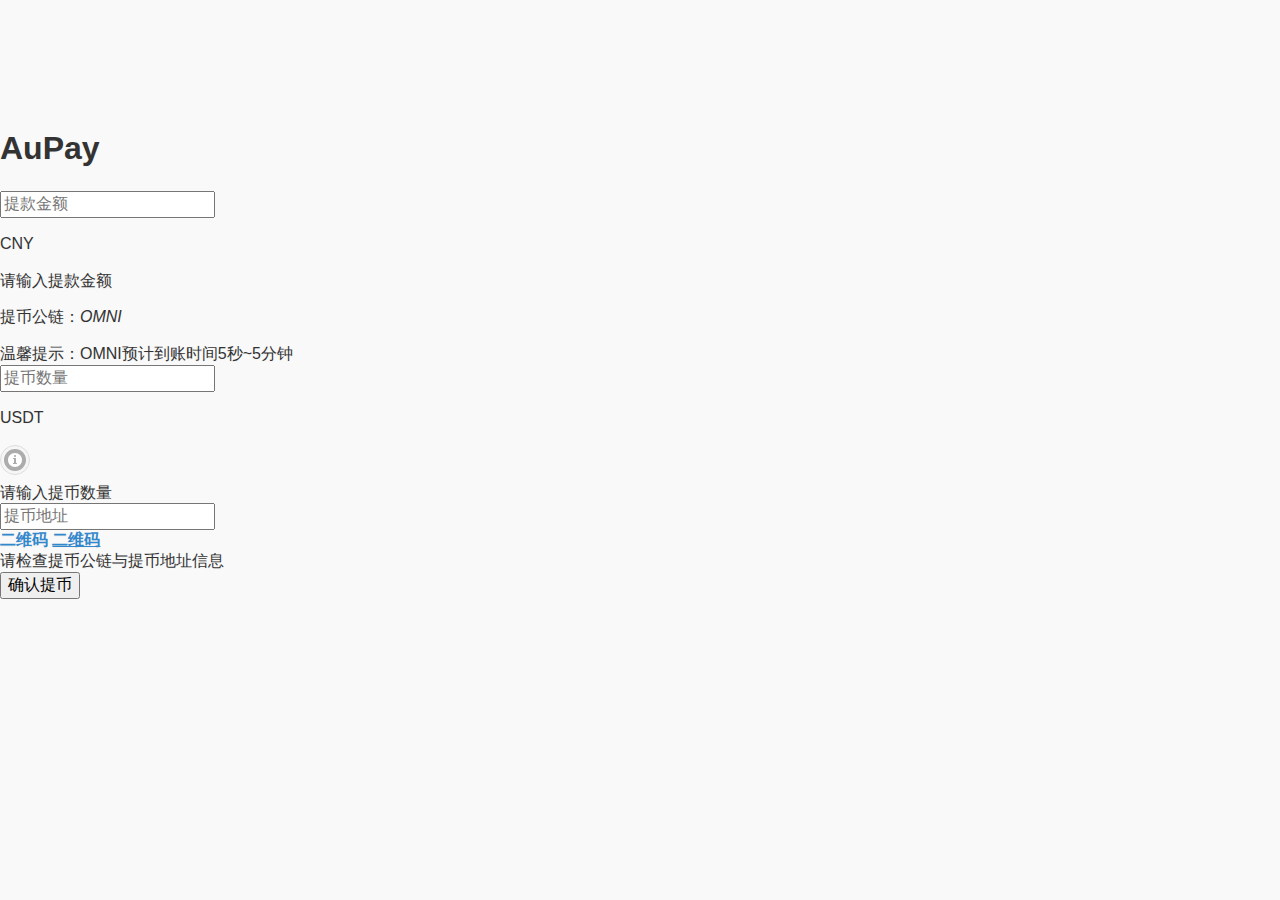
==== drawings.html @ 004e0d5f "提交" ====
<!DOCTYPE html>
<html lang="en">
<head>
  <meta charset="UTF-8">
  <meta name="viewport" content="width=device-width, initial-scale=1.0">
  <meta name="viewport" content="width=device-width,initial-scale=1.0,maximum-scale=1.0,user-scalable=0">
  <title>Document</title>

  <!--  公-->
  <link rel="stylesheet" href="./css/common.css">
  <link rel="stylesheet" href="./css/jui.css">
  <link rel="stylesheet" href="./css//jquery.mobile.css">
  <script src="./js/jquery.js"></script>
  <script src="./js/jquery.mobile.js"></script>
  <!--  私-->
  <link rel="stylesheet" href="./css/index.css">
  <link rel="stylesheet" href="./css//payMessage.css">
  <style>
    
  </style>
</head>
<body>
  <div data-role="page">
    <div class="w">
      <h1 class="logo">AuPay</h1>
      <form action="">
        <div class="form_i">
          <input id="draw_money" class="common_input" data-role='none' type="number" placeholder="提款金额">
          <div class="form_i_txt"><p>CNY</p></div>
          <span class="error_prompt">请输入提款金额</span>
        </div>
        <div class="form_i">
          <div class="draw_chain">
            <p>提币公链：<i>OMNI</i></p>
            <span class="common_gray">温馨提示：OMNI预计到账时间5秒~5分钟</span>
          </div>
        </div>
        <div class="form_i">
          <input id="draw_num" class="common_input" data-role='none' type="number" placeholder="提币数量">
          <div class="form_i_txt">
            <p>USDT</p>
            <a href="#popupInfo" data-rel="popup" data-transition="pop" class="ui-btn ui-corner-all ui-icon-info ui-btn-icon-notext" title="提币统一以USDT支付，不支持选择其他币种">提币统一以USDT支付，不支持选择其他币种</a>
          </div>
          <span class="error_prompt">请输入提币数量</span>
        </div>
        <div class="form_i">
          <input id="draw_address" class="common_input" data-role='none' type="text" placeholder="提币地址">
          <div class="form_i_txt">
            <a id="draw_address_qr" class="common_blue">二维码</a>
            <a id="draw_address_qr_pc" href="#draw_address_qr_popup" data-rel="popup" data-position-to="window" data-transition="pop" class="common_blue">
              二维码
            </a>
          </div>
          <span class="error_prompt">请检查提币公链与提币地址信息</span>
        </div>
      </form>
      <button type="button" class="common_button nextStep" data-role='none'>确认提币</button>
    </div>

    <!--  扫码相关-->
    <div id="output"></div>
    <div id="video_bg" class="video_bg">
      <a id="close_qr" href="#" class="ui-btn ui-corner-all ui-icon-delete ui-btn-icon-notext">图标</a>
      <div class="video_wrap">
        <video id="video" muted autoplay playsinline></video>
        <p class="scanning"></p>
      </div>
    </div>
    <canvas id="qr-canvas" style="display:none;"></canvas>

    <!--  提币地址二维码弹窗-->
    <div id="draw_address_qr_popup" data-role="popup" data-history="false">
      <img id="draw_address_qr_img" src="" alt="二维码" style="width: 260px;">
    </div>

    <!--  提币为usdt注释-->
    <div data-role="popup" id="popupInfo" class="ui-content" data-theme="a">
      <p>提币统一以USDT支付，不支持选择其他币种</p>
    </div>
  
  </div>
  <script src="./js/deQrcode.js"></script>
  <script src="./js/scanCode.js"></script>
  <script src="js/drawings.js"></script>
  <script>
    // pc 扫码一系列
    $('#draw_address_qr_pc').click(function() {
      scoketQr('#draw_address_qr_img' , '#draw_address')
    })
    function scoketQr(imgId, inputId) {
      $.ajax({
        type: 'GET',
        url: 'http://192.168.50.162:8086/api/websocket/textpass',
        success: function(result) {
          var ws = result.data.wsurl
          $(imgId).attr('src', result.data.qrcode)
          websocket = new WebSocket(ws)
          websocket.onmessage = function (ev) {
            if(ev.data !== '连接成功') $(inputId).val(ev.data)
          }
        },
        error: function(e){
          console.log(e, 'oneerr')
        }
      })
    }
  
    $('#close_qr').click(function() {
      $('#video_bg').css('display', 'none')
    })
  </script>
</body>
</html>
---- css/payMessage.css ----
.qr_input{
  width: 100%;
  display: flex;
  align-items: center;
}
.pay_bg {
  background: #eee;
  width: 100%;
  padding: 5%;
  border-radius: 15px;
}
/*  支付信息确认*/
.pay_message_confirm {
  margin-top: 5%;
}
.pay_message_confirm_tit {
  font-size: 16px;
  margin-bottom: 3%;
}
.pay_message_confirm ul {
  display: flex;
  flex-wrap: wrap;
}
.pay_message_confirm ul li {
  display: flex;
  align-items: center;
  width: 50%;
  margin-bottom: 2%;
}
.pay_message_confirm ul li p {
  font-size: 14px;
  margin-right: 5px;
}
.pay_message_confirm ul li span {
  font-size: 14px;
}

/*  充值地址*/
.deposit_address {
  text-align: center;
  margin-top: 5%;
}
.deposit_address img {
  width: 150px;
  margin: 3% 0;
}
.deposit_address p {
  font-size: 14px;
}
.deposit_address span {
  font-size: 12px;
}

/*  交易id*/
.trading_id {
  margin-top: 5%;
}

@media(min-width: 480px) {
  .w {
    margin-top: 10%;
  }
}

/*  弹窗*/
#popupDialog {
  width: 80%;
  margin: 0 auto;
  text-align: center;
  padding: .5em;
}

/*  在电脑上操作，地址在手机上*/
#wallet_qr_pc, #trading_qr_pc {
  display: none;
}
@media(min-width: 481px) {
  #wallet_qr_pc, #trading_qr_pc {
    display: block;
  }
}

/*  在手机上操作，地址在电脑上*/
#trading_qr, #wallet_qr {
  display: none;
}
@media (max-width: 480px) {
  #trading_qr, #wallet_qr {
    display: block;
  }
}
#qr-canvas {
  margin: 0px auto;
  max-width: 300px;
}
.video_bg {
  background: #000;
  display: none;
  align-items: center;
  justify-content: center;
  width: 100%;
  height: 100%;
  position: fixed;
  top: 0;
  left: 0;
}
.video_bg .ui-btn {
  position: absolute;
  left: 5%;
  top: 2%;
}
.video_wrap {
  display: block;
  width: 250px;
  height: 250px;
  position: relative;
}
#video {
  object-fit: fill;
  width: 100%;
  height: 100%;
  position: absolute;
  top: 0;
  left: 0;
  z-index: 1;
}
.scanning {
  width: 100%;
  height: 2px;
  background: #6bcccd;
  position: absolute;
  top: 0px;
  left: 0;
  z-index: 2;
  padding: 0;
  margin: 0;
  animation: scanningAn 5s linear infinite;
  border-radius: 100%;
}

@keyframes scanningAn {
  0% {
    top: 0;
  }
  25% {
    top: 125px;
  }
  50% {
    top: 250px;
  }
  75% {
    top: 125px;
  }
  100% {
    top: 0
  }
}
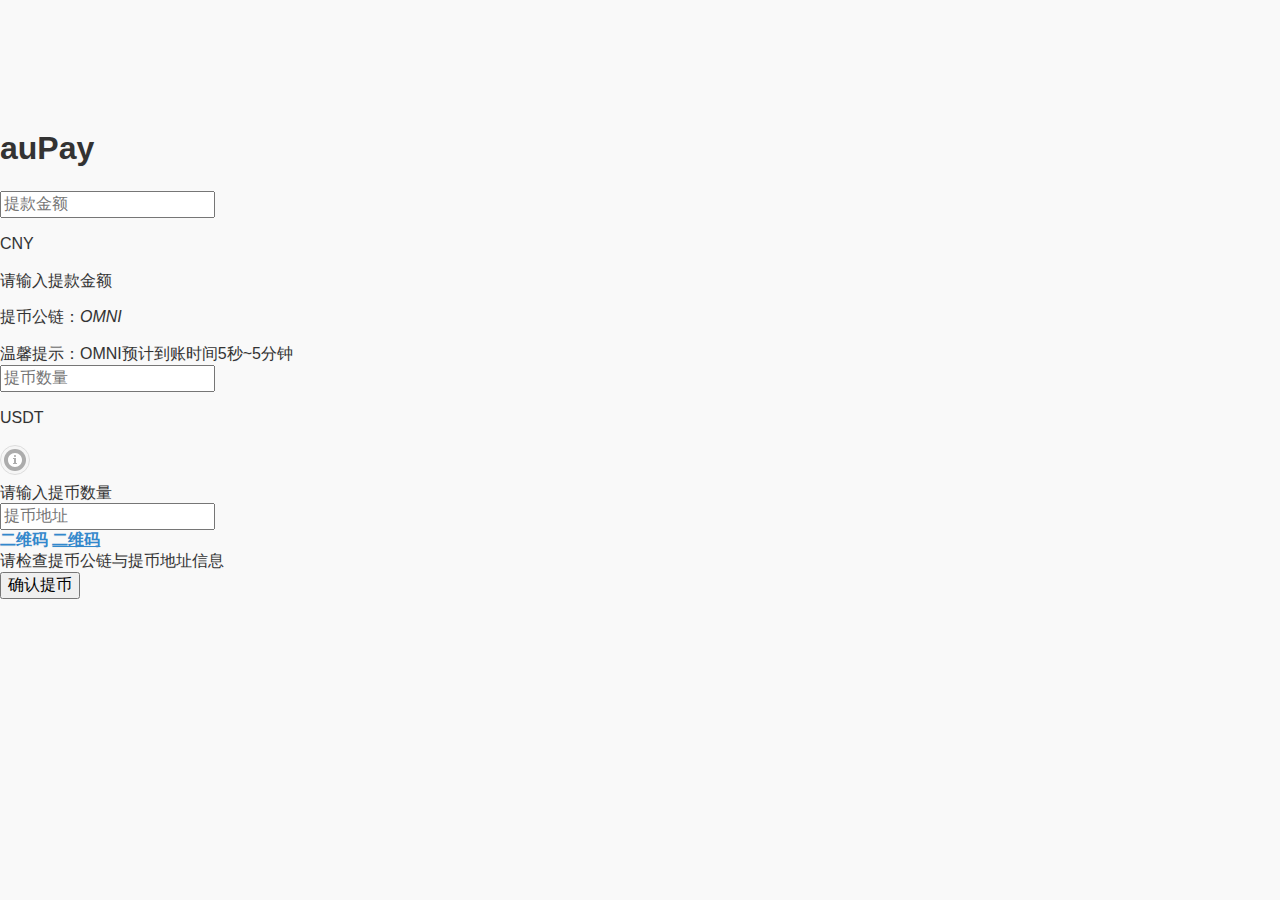
==== commit 28421789: "提交" ====
--- a/drawings.html
+++ b/drawings.html
@@ -2,7 +2,6 @@
 <html lang="en">
 <head>
   <meta charset="UTF-8">
-  <meta name="viewport" content="width=device-width, initial-scale=1.0">
   <meta name="viewport" content="width=device-width,initial-scale=1.0,maximum-scale=1.0,user-scalable=0">
   <title>Document</title>
 
@@ -22,7 +21,7 @@
 <body>
   <div data-role="page">
     <div class="w">
-      <h1 class="logo">AuPay</h1>
+      <h1 class="logo">auPay</h1>
       <form action="">
         <div class="form_i">
           <input id="draw_money" class="common_input" data-role='none' type="number" placeholder="提款金额">
@@ -107,6 +106,11 @@
   
     $('#close_qr').click(function() {
       $('#video_bg').css('display', 'none')
+      if (window.stream) {
+        window.stream.getTracks().forEach((track) => {
+          track.stop()
+        })
+      }
     })
   </script>
 </body>
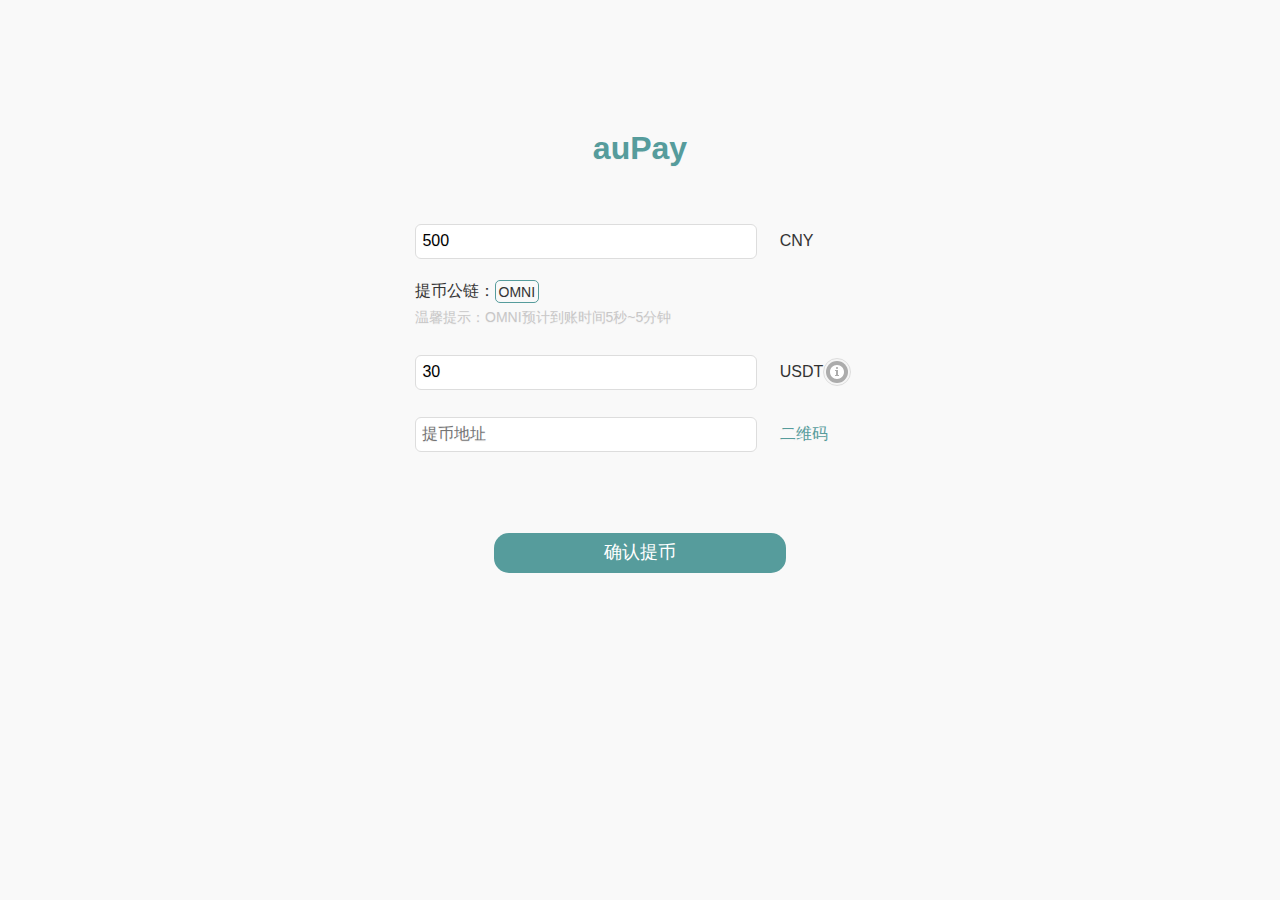
==== commit 134cfeb8: "提交" ====
--- a/drawings.html
+++ b/drawings.html
@@ -24,7 +24,7 @@
       <h1 class="logo">auPay</h1>
       <form action="">
         <div class="form_i">
-          <input id="draw_money" class="common_input" data-role='none' type="number" placeholder="提款金额">
+          <input id="draw_money" class="common_input" data-role='none' type="number" placeholder="提款金额" readonly>
           <div class="form_i_txt"><p>CNY</p></div>
           <span class="error_prompt">请输入提款金额</span>
         </div>
@@ -35,7 +35,7 @@
           </div>
         </div>
         <div class="form_i">
-          <input id="draw_num" class="common_input" data-role='none' type="number" placeholder="提币数量">
+          <input id="draw_num" class="common_input" data-role='none' type="number" placeholder="提币数量" readonly>
           <div class="form_i_txt">
             <p>USDT</p>
             <a href="#popupInfo" data-rel="popup" data-transition="pop" class="ui-btn ui-corner-all ui-icon-info ui-btn-icon-notext" title="提币统一以USDT支付，不支持选择其他币种">提币统一以USDT支付，不支持选择其他币种</a>
--- a/css/common.css
+++ b/css/common.css
@@ -0,0 +1,128 @@
+/*  公用*/
+* {
+  margin: 0;
+  padding: 0;
+  box-sizing: border-box;
+}
+ul, li {
+  list-style: none;
+}
+a {
+  text-decoration: none !important;
+  color: inherit !important;
+}
+img {
+  max-width: 100%;
+  max-height: 100%;
+  object-fit: cover;
+}
+i {
+  font-style: inherit;
+}
+button {
+  outline: none;
+}
+input {
+  outline: none;
+}
+input[type=number] {
+  -moz-appearance:textfield;
+}
+input[type=number]::-webkit-inner-spin-button,
+input[type=number]::-webkit-outer-spin-button {
+  -webkit-appearance: none;
+  margin: 0;
+}
+
+.w {
+  width: 100%;
+  padding: 0 15px;
+  max-width: 480px;
+  margin: 0 auto;
+}
+
+.common_head {
+  font-size: 22px;
+  font-weight: 600;
+  text-align: center;
+  margin: 6% 0;
+  position: relative;
+}
+.common_head i {
+  width: 15px;
+  height: 15px;
+  border: 3px solid;
+  display: block;
+  transform: rotateZ(45deg);
+  border-color: transparent transparent #000 #000;
+  cursor: pointer;
+  position: absolute;
+  left: 0;
+  top: 50%;
+  margin-top: -7.5px;
+}
+
+.common_blue {
+  color: #569c9c !important;
+}
+.common_gray {
+  color: #c8c7c7 !important;
+}
+.common_input {
+  width: 80%;
+  border: 1px solid #ddd;
+  height: 35px;
+  font-size: 16px;
+  padding: .4em;
+  border-radius: 6px;
+  text-shadow: 0 1px 0 #f3f3f3;
+  margin-right: 5%;
+}
+.common_button {
+  display: block;
+  margin: 18% auto 0;
+  width: 65%;
+  height: 40px;
+  background: #569c9c;
+  border: none;
+  border-radius: 15px;
+  color: white;
+  font-size: 18px;
+  cursor: pointer;
+}
+.common_bg {
+  background: #eee;
+  width: 100%;
+  padding: 5%;
+  border-radius: 15px;
+}
+
+/*  弹窗*/
+.hint_pop {
+  padding: 4% 2%;
+  width: 280px;
+  text-align: center;
+}
+.hint_pop_tit {
+  margin: 0 0 5% 0;
+  font-size: 18px;
+}
+.hint_pop_btn {
+  display: flex;
+  justify-content: center;
+}
+.hint_pop_btn a {
+  display: block;
+  cursor: pointer;
+  border: 1px solid;
+  padding: 1% 3%;
+  font-weight: 400 !important;
+  border-radius: 5px;
+  margin-top: 5%;
+  white-space: nowrap;
+  box-sizing: content-box;
+  min-width: 50px;
+}
+.hint_pop_btn a:nth-child(1) {
+  margin-right: 15px;
+}--- a/css/jui.css
+++ b/css/jui.css
@@ -0,0 +1,32 @@
+/*  jqMobile 样式更改*/
+.ui-btn.my-tooltip-btn, .ui-btn.my-tooltip-btn:hover, .ui-btn.my-tooltip-btn:active {
+  background: none;
+  border: 0;
+}
+/*  清除页面底部loading字样*/
+.ui-loader-default{ display:none}
+.ui-mobile-viewport{ border:none;}
+.ui-page {padding: 0; margin: 0; outline: 0}
+
+.ui-icon-loading {
+  background: url('../img/ajax-loader.gif') !important;
+  position: absolute;
+  top: 50%;
+  left: 50%;
+  transform: translate(-50%, -50%);
+}
+.ui-loader-default {
+  position: fixed !important;
+  z-index: 999;
+  top: 0 !important;
+  left: 0 !important;
+  width: 100% !important;
+  height: 100% !important;
+  margin: 0 !important;
+  /* display: flex !important; */
+  align-items: center;
+  justify-content: center;
+  flex-direction: column;
+  background: #000 !important;
+  opacity: .5 !important;
+}--- a/css/index.css
+++ b/css/index.css
@@ -0,0 +1,135 @@
+.logo {
+  text-align: center;
+  margin: 25% 0 12%;
+  color: #569c9c;
+}
+
+.form_i {
+  display: flex;
+  align-items: center;
+  justify-content: space-between;
+  margin-bottom: 5%;
+  position: relative;
+}
+.form_i .ui-input-text {
+  width: 76%;
+  margin: 0 2% 0 0;
+}
+.form_i .form_i_txt {
+  white-space: nowrap;
+  color: #333;
+  width: 20%;
+}
+.form_i_txt {
+  display: flex;
+  align-items: center;
+}
+.form_i .form_i_txt a {
+  font-weight: initial !important;
+  text-decoration: underline;
+  cursor: pointer;
+}
+.form_i .error_prompt {
+  color: red;
+  position: absolute;
+  left: 0;
+  bottom: -15px;
+  font-size: 12px;
+  display: none;
+}
+.form_i_c {
+  justify-content: center;
+}
+.form_i_radio {
+  display: flex;
+  align-items: center;
+  cursor: pointer;
+}
+.form_i_radio:nth-child(2) {
+  margin-left: 5%;
+}
+
+/*  选择币弹窗*/
+.seleCoinPop {
+  width: 320px;
+  padding-bottom: 5%;
+}
+#popChainList, #popCoinList {
+  display: flex;
+  align-items: center;
+  flex-wrap: wrap;
+  margin-top: 6%;
+}
+.seleCoinPop p {
+  margin: 3% 0;
+}
+.seleCoinPop li.cur, .seleCoinPop li:hover {
+  border: 1px solid #569c9c;
+  color: #569c9c;
+  position: relative;
+}
+.seleCoinPop li.cur::after, .seleCoinPop li:hover::after {
+  content: '';
+  background: url(../img/cur.png) no-repeat;
+  width: 15px;
+  height: 15px;
+  position: absolute;
+  right: -1px;
+  bottom: -1px;
+  background-size: contain;
+}
+.chain_i, .coin_i {
+  position: relative;
+  border: 1px solid #eee;
+  padding: 3%;
+  margin-right: 3%;
+  cursor: pointer;
+  min-width: 85px;
+  margin-bottom: 5px;
+  text-align: center;
+}
+
+
+/*  提币页面差异*/
+.common_gray {
+  font-size: 14px;
+}
+.draw_chain p {
+  margin-bottom: 2%;
+}
+.draw_chain p i {
+  border: 1px solid #569c9c;
+  padding: 1%;
+  border-radius: 5px;
+  font-size: 14px;
+  position: relative;
+}
+.draw_chain p i::before {
+  content: '';
+  background: url(../img/cur.png) no-repeat;
+  width: 15px;
+  height: 15px;
+  position: absolute;
+  right: -1px;
+  bottom: -1px;
+  background-size: contain;
+}
+.draw_chain span {
+  font-size: 14px;
+}
+#draw_address_qr {
+  display: none;
+}
+#draw_address_qr_pc {
+  display: none;
+}
+@media(max-width: 480px) {
+  #draw_address_qr {
+    display: block;
+  }
+}
+@media(min-width: 481px) {
+  #draw_address_qr_pc {
+    display: block;
+  }
+}--- a/css/payMessage.css
+++ b/css/payMessage.css
@@ -2,12 +2,6 @@
   width: 100%;
   display: flex;
   align-items: center;
-}
-.pay_bg {
-  background: #eee;
-  width: 100%;
-  padding: 5%;
-  border-radius: 15px;
 }
 /*  支付信息确认*/
 .pay_message_confirm {
@@ -18,7 +12,7 @@
   margin-bottom: 3%;
 }
 .pay_message_confirm ul {
-  display: flex;
+  /* display: flex; */
   flex-wrap: wrap;
 }
 .pay_message_confirm ul li {
@@ -30,9 +24,11 @@
 .pay_message_confirm ul li p {
   font-size: 14px;
   margin-right: 5px;
+  white-space: nowrap;
 }
 .pay_message_confirm ul li span {
   font-size: 14px;
+  color: brown;
 }
 
 /*  充值地址*/
@@ -42,13 +38,18 @@
 }
 .deposit_address img {
   width: 150px;
-  margin: 3% 0;
+  height: 150px;
+  margin: 3% auto;
+  display: block;
 }
 .deposit_address p {
   font-size: 14px;
 }
 .deposit_address span {
   font-size: 12px;
+}
+#pay_time {
+  color: brown;
 }
 
 /*  交易id*/
@@ -154,4 +155,20 @@
   100% {
     top: 0
   }
+}
+
+.deposit_site_data input{
+  width: 100%;
+  border: none;
+  height: 30px;
+  background: transparent;
+  text-align: center;
+}
+.deposit_site_data button {
+  font-size: 14px;
+  border: 1px solid #eee;
+  width: 50%;
+  line-height: 30px;
+  border-radius: 5px;
+  background: #e0e0e0;
 }